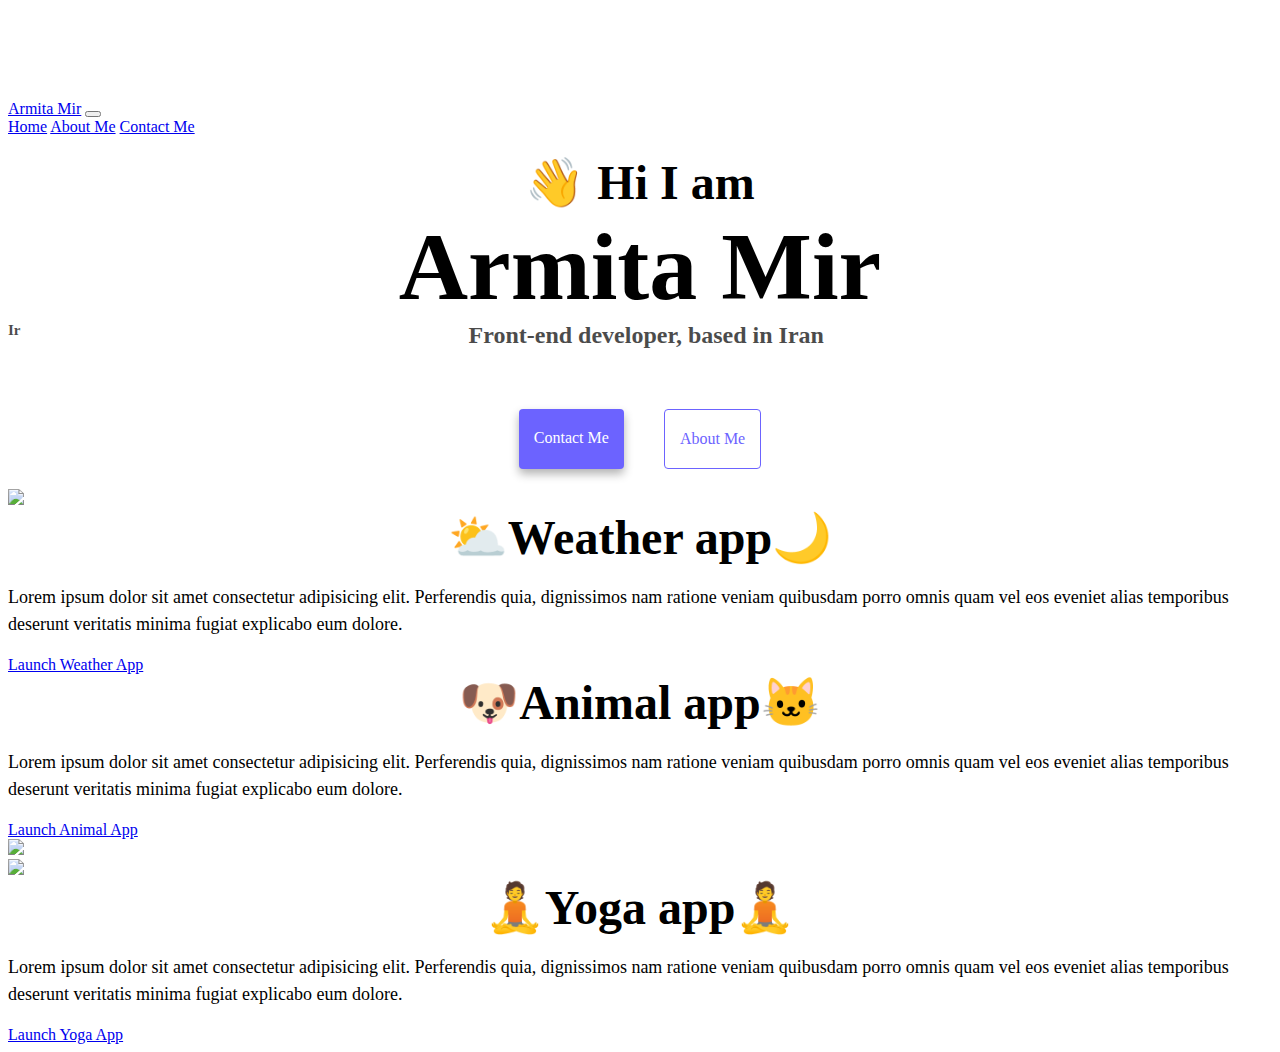
==== index.html @ 7a5532ed "Initial commit" ====
<!DOCTYPE html>
<html lang="en">
  <head>
    <link
      href="https://cdn.jsdelivr.net/npm/bootstrap@5.3.0-alpha2/dist/css/bootstrap.min.css"
      rel="stylesheet"
      integrity="sha384-aFq/bzH65dt+w6FI2ooMVUpc+21e0SRygnTpmBvdBgSdnuTN7QbdgL+OapgHtvPp"
      crossorigin="anonymous"
    />
    <script
      src="https://cdn.jsdelivr.net/npm/bootstrap@5.3.0-alpha2/dist/js/bootstrap.bundle.min.js"
      integrity="sha384-qKXV1j0HvMUeCBQ+QVp7JcfGl760yU08IQ+GpUo5hlbpg51QRiuqHAJz8+BrxE/N"
      crossorigin="anonymous"
    ></script>
    <meta charset="UTF-8" />
    <meta http-equiv="X-UA-Compatible" content="IE=edge" />
    <meta name="viewport" content="width=device-width, initial-scale=1.0" />
    <title>Armita Mir</title>
    <link rel="stylesheet" href="style.css" />
    <style>
      .small {
        float: inline-start;
        font-size: 15px;
        margin-right: 0;
      }
      .p {
        line-height: 1.5;
        margin-top: 10px;
      }
    </style>
  </head>
  <body>
    <nav class="navbar navbar-expand-md bg-body-tertiary fixed-top">
      <div class="container-fluid">
        <a class="navbar-brand" href="index.html">Armita Mir</a>
        <button
          class="navbar-toggler"
          type="button"
          data-bs-toggle="collapse"
          data-bs-target="#navbarNav"
          aria-controls="navbarNav"
          data-bs-target="#navbarNavAltMarkup"
          aria-controls="navbarNavAltMarkup"
          aria-expanded="false"
          aria-label="Toggle navigation"
        >
          <span class="navbar-toggler-icon"></span>
        </button>
        <div class="collapse navbar-collapse" id="navbarNavAltMarkup">
          <div class="navbar-nav">
            <a class="nav-link active" aria-current="page" href="index.html"
              >Home</a
            >
            <a class="nav-link" href="about.html">About Me</a>
            <a class="nav-link" href="about.html#contact">Contact Me</a>
          </div>
        </div>
      </div>
    </nav>
    <br />
    <div class="container">
      <h2>👋 Hi I am</h2>
      <h1>Armita Mir</h1>
      <h3><span class="small">Ir</span> Front-end developer, based in Iran</h3>
      <div class="navigation-links">
        <a href="about.html#contact" class="contact-link">Contact me</a>
        <a href="about.html" class="about-link">About me</a>
      </div>
    </div>
    <div class="container">
      <div class="row">
        <div class="col-md-6">
          <img
            src="https://s3.amazonaws.com/shecodesio-production/uploads/files/000/074/201/original/Screenshot_2023-03-30_143536.png?1680174953"
            class="img-fluid shadow rounded"
          />
        </div>
        <div class="col-md-6">
          <h2 class="mb-3">⛅Weather app🌙</h2>
          <p>
            Lorem ipsum dolor sit amet consectetur adipisicing elit. Perferendis
            quia, dignissimos nam ratione veniam quibusdam porro omnis quam vel
            eos eveniet alias temporibus deserunt veritatis minima fugiat
            explicabo eum dolore.
          </p>
          <div class="mt-5">
            <a href="#" class="btn btn-primary shadow mx-auto text-center p-3"
              >Launch Weather App</a
            >
          </div>
        </div>
      </div>
      <div class="row mt-5">
        <div class="col-md-6">
          <h2 class="mb-3">🐶Animal app🐱</h2>
          <p>
            Lorem ipsum dolor sit amet consectetur adipisicing elit. Perferendis
            quia, dignissimos nam ratione veniam quibusdam porro omnis quam vel
            eos eveniet alias temporibus deserunt veritatis minima fugiat
            explicabo eum dolore.
          </p>
          <div class="mb-5 mt-5">
            <a href="#" class="btn btn-primary shadow mx-auto text-center p-3"
              >Launch Animal App</a
            >
          </div>
        </div>
        <div class="col-md-6">
          <img
            src="https://s3.amazonaws.com/shecodesio-production/uploads/files/000/074/195/original/Screenshot_2023-03-30_143220.png?1680173461"
            class="img-fluid shadow rounded"
          />
        </div>
      </div>
      <div class="row mt-5">
        <div class="col-md-6">
          <img
            src="https://s3.amazonaws.com/shecodesio-production/uploads/files/000/074/194/original/download.png?1680172604"
            class="img-fluid shadow rounded"
          />
        </div>
        <div class="col-md-6">
          <h2 class="mb-3">🧘Yoga app🧘</h2>
          <p>
            Lorem ipsum dolor sit amet consectetur adipisicing elit. Perferendis
            quia, dignissimos nam ratione veniam quibusdam porro omnis quam vel
            eos eveniet alias temporibus deserunt veritatis minima fugiat
            explicabo eum dolore.
          </p>
          <div class="mt-5">
            <a href="#" class="btn btn-primary shadow mx-auto text-center p-3"
              >Launch Yoga App</a
            >
          </div>
        </div>
      </div>
    </div>
  </body>
</html>
---- style.css ----
:root {
  --primary-color: #6c63ff;
  --secondary-color: #f5f2fe;
  --box-shadow: 0 5px 10px rgba(0, 0, 0, 0.3);
}

body {
  margin-top: 100px;
}

h1,
h2,
h3 {
  text-align: center;
  margin: 0;
}

h1 {
  font-size: 96px;
}

h2 {
  font-size: 48px;
}

h3 {
  font-size: 24px;
  opacity: 0.7;
}
p {
  font-size: 18px;
  line-height: 1.5;
}

.navigation-links {
  display: flex;
  margin-top: 40px;
  justify-content: center;
}

.navigation-links a {
  margin: 20px;
  border-radius: 4px;
  padding: 20px 15px;
  text-decoration: none;
  text-transform: capitalize;
}

.contact-link {
  background: var(--primary-color);
  box-shadow: var(--box-shadow);
  color: white;
}

.about-link {
  color: var(--primary-color);
  border: 1px solid var(--primary-color);
}

.homepage-link {
  color: var(--primary-color);

  display: block;
}

.about-paragraphs {
  display: flex;
  margin: 30px 0;
}

.about-paragraphs p {
  margin: 10px;
}

.email-link {
  display: flex;
  justify-content: center;
  color: var(--primary-color);
  font-size: 28px;
  text-decoration: none;
}

.email-link:hover {
  text-decoration: underline;
}
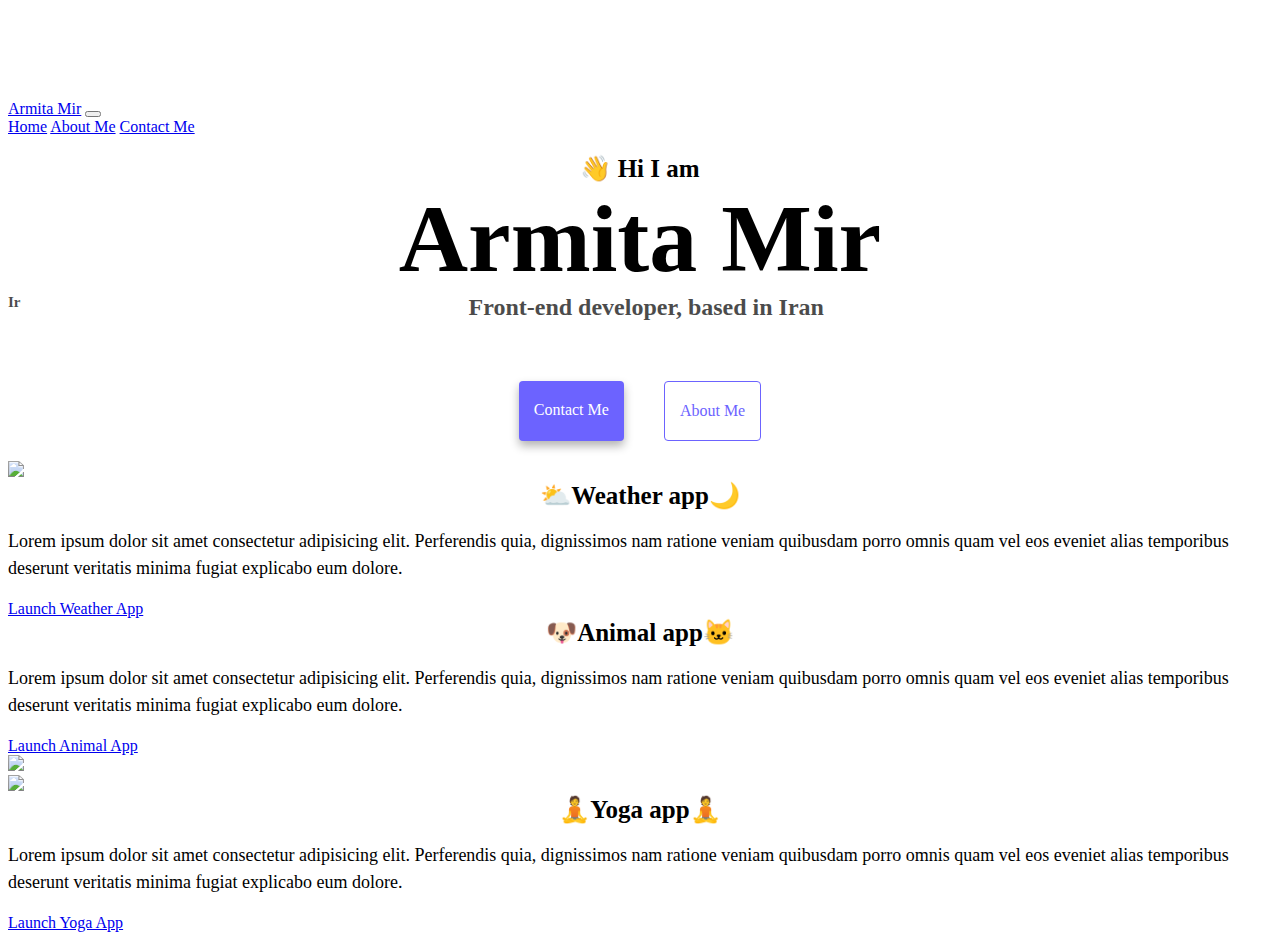
==== commit d6bbc26a: "made some changes" ====
--- a/index.html
+++ b/index.html
@@ -27,6 +27,29 @@
         line-height: 1.5;
         margin-top: 10px;
       }
+      @media (max-width: 574px) {
+        img {
+          display: none;
+        }
+        h2 {
+          font-size: 30px;
+          margin: 15px;
+        }
+        a {
+          display: block;
+          width: 100%;
+        }
+        p {
+          text-align: center;
+        }
+        body {
+          text-align: center;
+        }
+        h1 {
+          font-size: 65px;
+          margin-bottom: 10px;
+        }
+      }
     </style>
   </head>
   <body>
@@ -37,8 +60,6 @@
           class="navbar-toggler"
           type="button"
           data-bs-toggle="collapse"
-          data-bs-target="#navbarNav"
-          aria-controls="navbarNav"
           data-bs-target="#navbarNavAltMarkup"
           aria-controls="navbarNavAltMarkup"
           aria-expanded="false"
@@ -48,9 +69,7 @@
         </button>
         <div class="collapse navbar-collapse" id="navbarNavAltMarkup">
           <div class="navbar-nav">
-            <a class="nav-link active" aria-current="page" href="index.html"
-              >Home</a
-            >
+            <a class="nav-link active" aria-current="page" href="/">Home</a>
             <a class="nav-link" href="about.html">About Me</a>
             <a class="nav-link" href="about.html#contact">Contact Me</a>
           </div>
@@ -69,13 +88,13 @@
     </div>
     <div class="container">
       <div class="row">
-        <div class="col-md-6">
+        <div class="col-sm-6">
           <img
             src="https://s3.amazonaws.com/shecodesio-production/uploads/files/000/074/201/original/Screenshot_2023-03-30_143536.png?1680174953"
             class="img-fluid shadow rounded"
           />
         </div>
-        <div class="col-md-6">
+        <div class="col-sm-6">
           <h2 class="mb-3">⛅Weather app🌙</h2>
           <p>
             Lorem ipsum dolor sit amet consectetur adipisicing elit. Perferendis
@@ -91,7 +110,7 @@
         </div>
       </div>
       <div class="row mt-5">
-        <div class="col-md-6">
+        <div class="col-sm-6">
           <h2 class="mb-3">🐶Animal app🐱</h2>
           <p>
             Lorem ipsum dolor sit amet consectetur adipisicing elit. Perferendis
@@ -105,7 +124,7 @@
             >
           </div>
         </div>
-        <div class="col-md-6">
+        <div class="col-sm-6">
           <img
             src="https://s3.amazonaws.com/shecodesio-production/uploads/files/000/074/195/original/Screenshot_2023-03-30_143220.png?1680173461"
             class="img-fluid shadow rounded"
@@ -113,13 +132,13 @@
         </div>
       </div>
       <div class="row mt-5">
-        <div class="col-md-6">
+        <div class="col-sm-6">
           <img
             src="https://s3.amazonaws.com/shecodesio-production/uploads/files/000/074/194/original/download.png?1680172604"
             class="img-fluid shadow rounded"
           />
         </div>
-        <div class="col-md-6">
+        <div class="col-sm-6">
           <h2 class="mb-3">🧘Yoga app🧘</h2>
           <p>
             Lorem ipsum dolor sit amet consectetur adipisicing elit. Perferendis
--- a/style.css
+++ b/style.css
@@ -20,7 +20,7 @@
 }
 
 h2 {
-  font-size: 48px;
+  font-size: 25px;
 }
 
 h3 {
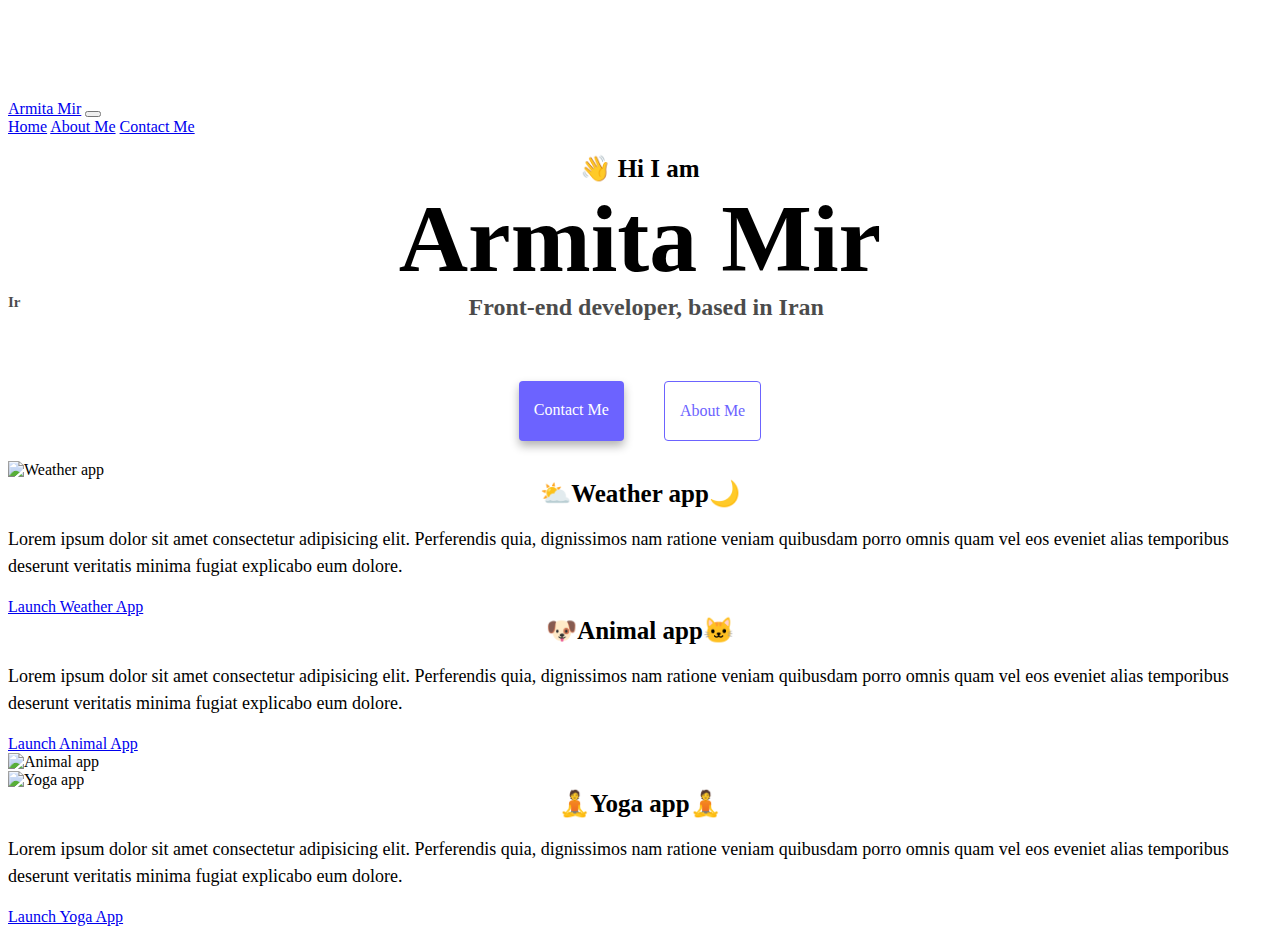
==== commit dc4aafbf: "minor changes" ====
--- a/index.html
+++ b/index.html
@@ -17,6 +17,7 @@
     <meta name="viewport" content="width=device-width, initial-scale=1.0" />
     <title>Armita Mir</title>
     <link rel="stylesheet" href="style.css" />
+    <meta name="description" content="Armita mir: Portfolio" />
     <style>
       .small {
         float: inline-start;
@@ -82,14 +83,17 @@
       <h1>Armita Mir</h1>
       <h3><span class="small">Ir</span> Front-end developer, based in Iran</h3>
       <div class="navigation-links">
-        <a href="about.html#contact" class="contact-link">Contact me</a>
-        <a href="about.html" class="about-link">About me</a>
+        <a title="Contact me" href="about.html#contact" class="contact-link"
+          >Contact me</a
+        >
+        <a title="About me" href="about.html" class="about-link">About me</a>
       </div>
     </div>
     <div class="container">
       <div class="row">
         <div class="col-sm-6">
           <img
+            alt="Weather app"
             src="https://s3.amazonaws.com/shecodesio-production/uploads/files/000/074/201/original/Screenshot_2023-03-30_143536.png?1680174953"
             class="img-fluid shadow rounded"
           />
@@ -126,6 +130,7 @@
         </div>
         <div class="col-sm-6">
           <img
+            alt="Animal app"
             src="https://s3.amazonaws.com/shecodesio-production/uploads/files/000/074/195/original/Screenshot_2023-03-30_143220.png?1680173461"
             class="img-fluid shadow rounded"
           />
@@ -134,6 +139,7 @@
       <div class="row mt-5">
         <div class="col-sm-6">
           <img
+            alt="Yoga app"
             src="https://s3.amazonaws.com/shecodesio-production/uploads/files/000/074/194/original/download.png?1680172604"
             class="img-fluid shadow rounded"
           />
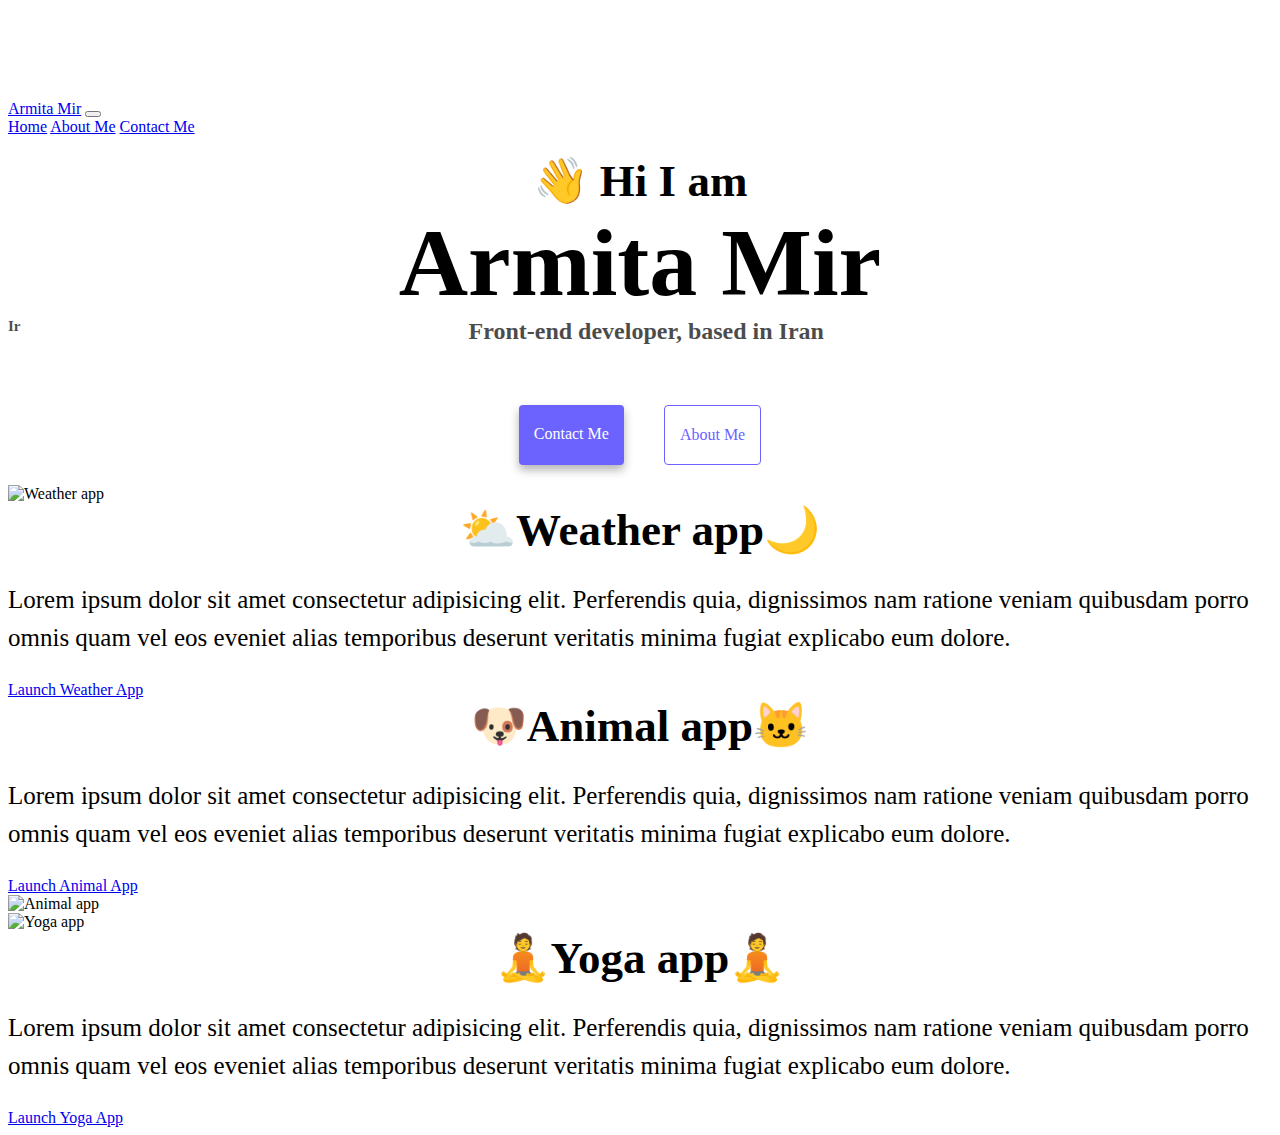
==== commit e4a82596: "minor changes" ====
--- a/index.html
+++ b/index.html
@@ -89,7 +89,7 @@
         <a title="About me" href="about.html" class="about-link">About me</a>
       </div>
     </div>
-    <div class="container">
+    <div class="container mt-5">
       <div class="row">
         <div class="col-sm-6">
           <img
--- a/style.css
+++ b/style.css
@@ -18,17 +18,15 @@
 h1 {
   font-size: 96px;
 }
-
 h2 {
-  font-size: 25px;
+  font-size: 45px;
 }
-
 h3 {
   font-size: 24px;
   opacity: 0.7;
 }
 p {
-  font-size: 18px;
+  font-size: 25px;
   line-height: 1.5;
 }
 
